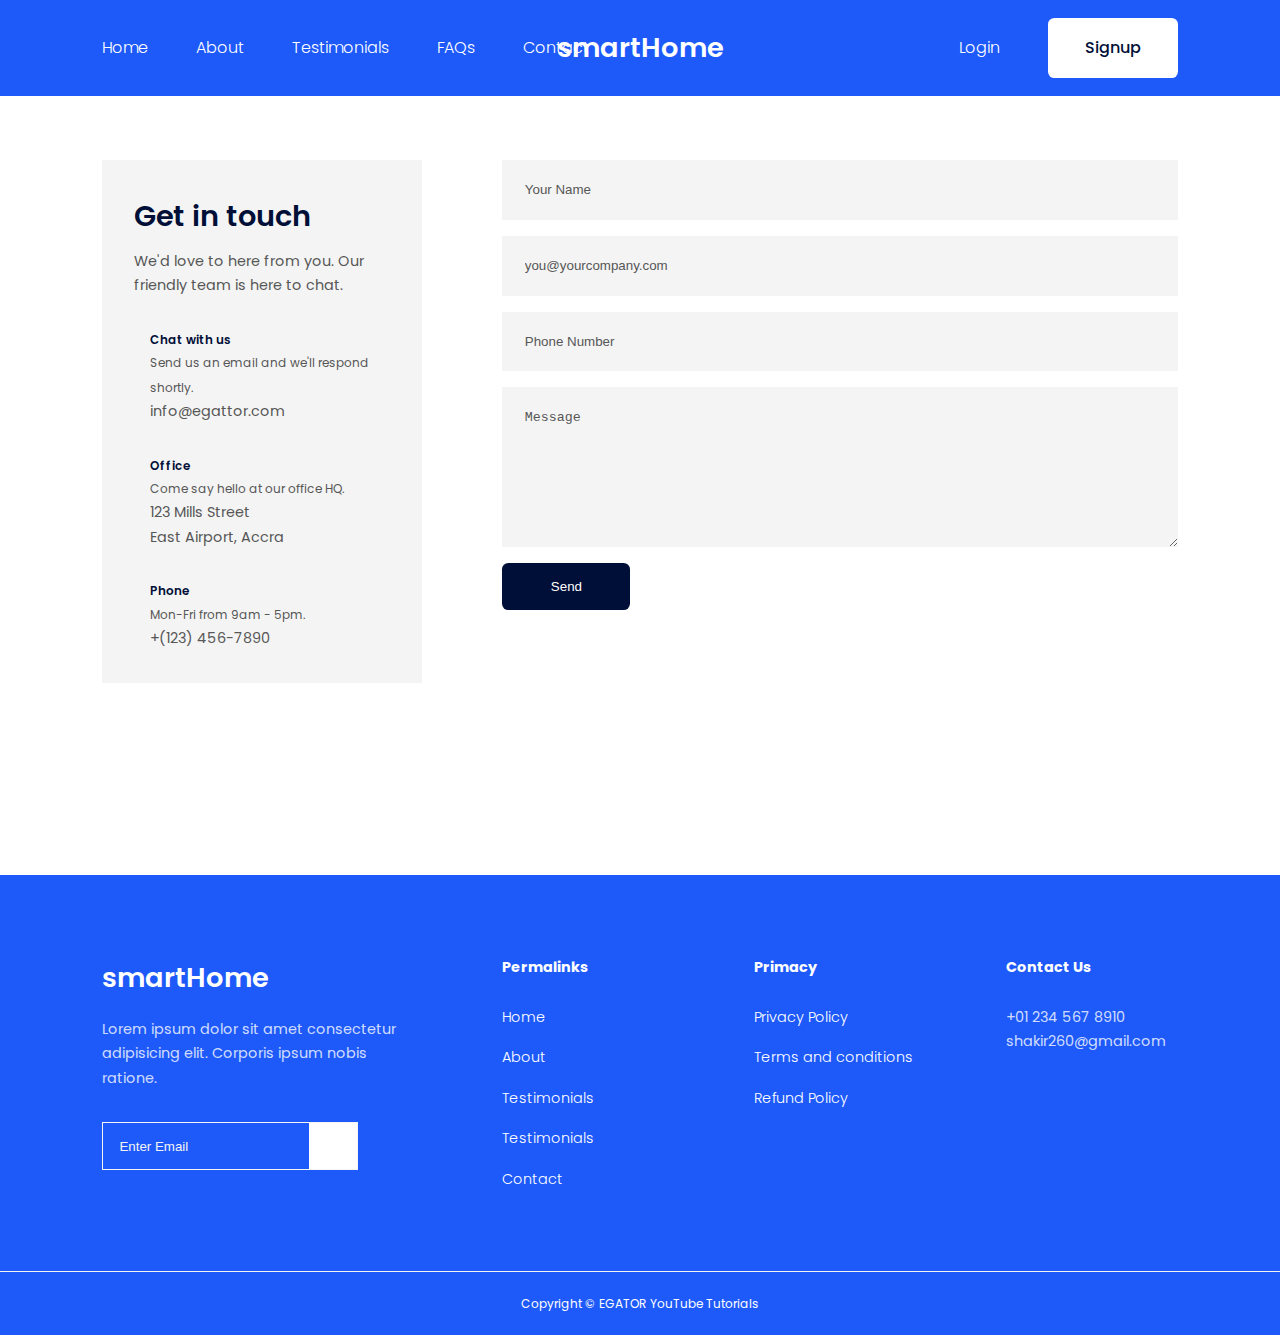
==== contact.html @ b2b1bc91 "first commit" ====
<!DOCTYPE html>
<html lang="en">
<head>
    <meta charset="UTF-8">
    <meta http-equiv="X-UA-Compatible" content="IE=edge">
    <meta name="viewport" content="width=device-width, initial-scale=1.0">
    <title>Responsive Smarthome Website using HTML, CSS & JavaScript</title>

    <!-- GOOGLE FONTS -->
    <link rel="preconnect" href="https://fonts.googleapis.com">
    <link rel="preconnect" href="https://fonts.gstatic.com" crossorigin>
    <link href="https://fonts.googleapis.com/css2?family=Poppins:ital,wght@0,300;0,400;0,500;0,600;0,700;0,800;0,900;1,300;1,400;1,500;1,600;1,700;1,800;1,900&display=swap" rel="stylesheet">

    <!-- ICONSCOUT CDN -->
    <link rel="stylesheet" href="https://unicons.iconscout.com/release/v2.1.6/css/unicons.css">


    <!--STYLESHEET-->
    <link rel="stylesheet" href="./stlyle.css">
    <link rel="stylesheet" href="./contact.css">
</head>
<body>
    <nav>
        <div class="container nav__container">
            <ul class="nav__items">
                <li><a href="index.html">Home</a></li>
                <li><a href="index.html#about">About</a></li>
                <li><a href="index.html#testimonials">Testimonials</a></li>
                <li><a href="index.html#faqs">FAQs</a></li>
                <li><a href="contact.html">Contact</a></li>
            </ul>

            <a href="index.html" class="nav__logo"><h3>smartHome</h3></a>

            <div class="nav__signin-signup">
                <a href="#">Login</a>
                <a href="#" class="btn">Signup</a>
            </div>

            <button id="menu-btn"><i class="uil uil-bars"></i></button>
            <button id="close-btn"><i class="uil uil-multiply"></i></button>
        </div>
    </nav>
    <!--================================== END OF NAVBAR ====================================-->







    <section id="contact">
        <div class="container">
            <aside>
              <h4>Get in touch</h4>
              <p>We'd love to here from you. Our friendly team is here to chat.</p>

              <div class="info">
                  <article>
                      <span class="icon"><i class="uil uil-envelope"></i></span>
                      <div class="details">
                          <h5>Chat with us</h5>
                          <small>Send us an email and we'll respond shortly.</small>
                          <p>info@egattor.com</p>
                      </div>
                  </article>
                  <article>
                      <span class="icon"><i class="uil uil-map-marker"></i></span>
                      <div class="details">
                          <h5>Office</h5>
                          <small>Come say hello at our office HQ.</small>
                          <p>123 Mills Street</p>
                          <p>East Airport, Accra</p>
                      </div>
                  </article>
                  <article>
                      <span class="icon"><i class="uil uil-phone"></i></span>
                      <div class="details">
                          <h5>Phone</h5>
                          <small>Mon-Fri from 9am - 5pm.</small>
                          <p>+(123) 456-7890</p>
                      </div>
                  </article>
              </div>
            </aside>
            
            <form action="https://formspree.io/f/meqnoerl" method="POST">
                <input type="text" name="Full Name" placeholder="Your Name" required>
                <input type="email" name="Email Address" placeholder="you@yourcompany.com" required>
                <input type="number" name="Phone Number" placeholder="Phone Number" required>
                <textarea name="Message" placeholder="Message" required></textarea>
                <button type="submit" class="btn">Send</button>
            </form>
        </div>
    </section>

    





    <footer>
        <div class="container footer__container">
          <div class="footer__1">
              <a href="index.html" class="footer__logo"><h3>smartHome</h3></a>
            <p>
              Lorem ipsum dolor sit amet consectetur adipisicing elit. Corporis
              ipsum nobis ratione.
            </p>
            <div class="footer__subscribe">
              <input type="email" placeholder="Enter Email" required />
              <button type="submit"><i class="uil uil-arrow-right"></i></button>
            </div>
          </div>
  
          <div class="footer__2">
            <h4>Permalinks</h4>
            <ul class="permalinks">
                <li><a href="index.html">Home</a></li>
                <li><a href="index.html#about">About</a></li>
                <li><a href="index.html#testimonials">Testimonials</a></li>
                <li><a href="index.html#faqs">Testimonials</a></li>
                <li><a href="contact.html">Contact</a></li>
            </ul>
          </div>
  
          <div class="footer__3">
            <h4>Primacy</h4>
            <ul class="privacy">
              <li><a href="#">Privacy Policy</a></li>
              <li><a href="#">Terms and conditions</a></li>
              <li><a href="#">Refund Policy</a></li>
            </ul>
          </div>
  
          <div class="footer__4">
            <h4>Contact Us</h4>
            <p>
              +01 234 567 8910<br />
              shakir260@gmail.com
            </p>
            <ul class="footer__socials">
              <li>
                <a href="#"><i class="uil uil-facebook-f"></i></a>
              </li>
              <li>
                <a href="#"><i class="uil uil-instagram-alt"></i></a>
              </li>
              <li>
                <a href="#"><i class="uil uil-twitter"></i></a>
              </li>
              <li>
                <a href="#"><i class="uil uil-linkedin-alt"></i></a>
              </li>
            </ul>
          </div>
        </div>
  
        <div class="copyright">
          <small>Copyright &copy; EGATOR YouTube Tutorials</small>
        </div>
      </footer>


<script src="./main.js"></script>
</body>
</html>
---- stlyle.css ----
:root {
  --color-primary: #1e5afa;
  --color-primary-variant: rgba(0, 0, 240, 0.2);
  --color-white: #fff;
  --color-light: #f4f4f4;
  --color-black: #000f37;
  --color-dark: #575757;

  --bottom-section-padding: 12rem;
  --bottom-section-padding-mobile: 8rem;

  --transition: all 400ms ease;

  --container-width: 84%;
  --container-width-tablet: 90%;
  --container-width-phone: 94%;
}

* {
  margin: 0;
  padding: 0;
  outline: 0;
  border: 0;
  box-sizing: border-box;
  text-decoration: none;
  list-style: none;
}

html {
  scroll-behavior: smooth;
}

body {
  font-family: "Poppins", sans-serif;
  color: var(--color-dark);
  line-height: 1.7;
  background: var(--color-white);
  /* background: black; */
}

.container {
  width: var(--container-width);
  margin: 0 auto;
}

h1 {
  font-size: 5.6rem;
  line-height: 1;
  color: var(--color-black);
}

h2 {
  font-size: 3rem;
  font-weight: 500;
  line-height: 1;
}

h3 {
  font-size: 2rem;
  font-weight: 600;
}

.lead {
  width: 63%;
  font-size: 1.1rem;
  font-weight: 400;
  line-height: 1.5;
  margin: 1.5rem auto 3rem;
}

a {
  color: var(--color-white);
  font-weight: 300;
}

img {
  width: 100%;
}

.btn {
  display: inline-block;
  padding: 1rem 2.3rem;
  background: var(--color-white);
  color: var(--color-black);
  font-weight: 500;
  border-radius: 0.4rem;
}

.btn-primary {
  background: var(--color-black);
  color: var(--color-white);
  transition: all 300ms ease;
  border: 1px solid transparent;
}

.btn-primary:hover {
  background: var(--color-white);
  color: var(--color-black);
  border-color: var(--color-black);
}

.avatar {
  width: 2.2rem;
  height: 2.2rem;
  border-radius: 50%;
  overflow: hidden;
}

section {
  max-width: 100vw;
  padding-bottom: var(--bottom-section-padding);
}

/* ================== NAVBAR ==================== */
nav {
  width: 100vw;
  height: 6rem;
  display: grid;
  place-items: center;
  position: fixed;
  top: 0;
  left: 0;
  z-index: 2;
}

.window-scroll {
  background: var(--color-primary);
  border-bottom: 1px solid var(--color-white);
  box-shadow: 0 1rem 1rem var(--color-primary-variant);
}

.nav__container {
  display: flex;
  justify-content: space-between;
  align-items: center;
}

nav button {
  display: none;
}

.nav__items {
  display: flex;
  gap: 3rem;
}

.nav__logo {
  position: absolute;
  top: 50%;
  left: 50%;
  transform: translate(-50%, -50%);
}

.nav__signin-signup {
  display: flex;
  align-items: center;
  gap: 3rem;
}

.nav__logo h3 {
  font-size: 1.7rem;
}

/* ================== HEADER ==================== */
header {
  background: url("./images/header\ bg.jpg") no-repeat top center/100vw;
  max-width: 100vw;
  text-align: center;
  padding-bottom: var(--bottom-section-padding);
}

.header__title {
  padding-top: 12rem;
  color: var(--color-white);
}

header p {
  color: rgba(255, 255, 255, 0.8);
  margin-bottom: 0;
}

.header__image {
  width: 92%;
  margin: 0 auto;
}

.cta {
  display: flex;
  justify-content: center;
  gap: 2rem;
}

.cta a {
  display: flex;
  align-items: center;
  gap: 1rem;
  text-align: left;
  font-weight: 400;
  background: #000;
  border-radius: 0.7rem;
  padding: 0.8rem 1.6rem;
}

.cta a:hover {
  background: var(--color-black);
  color: var(--color-white);
}

.cta .logo {
  width: 2rem;
}

.cta a h4 {
  font-weight: 500;
  font-size: 1.4rem;
}

.header__socials {
  position: absolute;
  left: 3rem;
  top: 38%;
  display: flex;
  flex-direction: column;
  gap: 1.5rem;
  font-size: 1.2rem;
}

.header__decorator-1 {
  position: absolute;
}

.header__decorator-2 {
  position: absolute;
  right: 0;
  margin-top: -24rem;
}

/* ================== ABOUT ==================== */
.about__title {
  text-align: center;
  margin-bottom: 5rem;
}

.about__article {
  display: grid;
  grid-template-columns: 1fr 1fr;
  gap: 5rem;
  align-items: center;
  margin-top: 3rem;
}

.about__article-title {
  color: var(--color-black);
  margin-bottom: 1.5rem;
}

.about__article .btn {
  margin-top: 2.4rem;
}

/* ================== CLIENTS ==================== */
#clients {
  text-align: center;
}

.clients__container {
  display: grid;
  grid-template-columns: repeat(4, 1fr);
  gap: 2rem;
}

.clients__container div {
  background: var(--color-light);
  display: grid;
  place-items: center;
  height: 8rem;
  padding: 3rem;
  transition: all 300ms ease;
}

.clients__container div:hover {
  background: var(--color-white);
}

/* ================== TESTIMONIALS ==================== */
#testimonials h1 {
  text-align: center;
}

.testimonials__container {
  display: grid;
  grid-template-columns: 1fr 1fr;
  gap: 1.2rem;
}

.testimonial {
  display: flex;
  flex-direction: column;
  gap: 1.4rem;
  background: var(--color-light);
  padding: 3rem;
  font-size: 0.88rem;
  border: 1px solid transparent;
  transition: all 300ms ease;
}

.testimonial:hover {
  background: var(--color-white);
  border-color: var(--color-primary);
  color: var(--color-primary);
  box-shadow: 0 2rem 2rem var(--color-primary-variant);
  z-index: 1;
}

.testimonial__client {
  display: flex;
  gap: 1rem;
}

/* ================== FAQs ==================== */
#faqs h1 {
  text-align: center;
  margin-bottom: 4rem;
}

.faqs__container {
  width: 44%;
  display: flex;
  flex-direction: column;
  gap: 1rem;
}

.faq {
  background: var(--color-light);
  padding: 2rem;
  display: flex;
  gap: 1rem;
  border: 1px solid #ddd;
  cursor: pointer;
}

.faq:hover {
  border-color: var(--color-primary);
  color: var(--color-primary);
}

.faq__icon i {
  font-size: 1.4rem;
  font-weight: 200;
}

.faq__question {
  font-size: 1.2rem;
  font-weight: 500;
}

.faq__answer {
  margin-top: 1rem;
  display: none;
}

.faq.open {
  border-color: var(--color-primary);
  color: var(--color-primary);
  box-shadow: 0 2rem 2rem var(--color-primary-variant);
  z-index: 1;
}

.faq.open .faq__answer {
  display: block;
}

/* ================== DOWNLOAD APP ==================== */
.downloadApp__container {
  display: grid;
  grid-template-columns: 1fr 1fr;
  align-items: center;
}

.downloadApp__content {
  display: flex;
  flex-direction: column;
  gap: 2rem;
}

#downloadApp .cta {
  justify-content: start;
  margin-top: 2rem;
}

/* ================== SUBSCRIBE ==================== */
.subscribe__container {
  background: var(--color-primary);
  color: var(--color-white);
  display: flex;
  align-items: center;
  padding: 4rem;
  height: 20rem;
  border-radius: 2rem;
}

.subscribe__text p {
  margin-top: 1.4rem;
  width: 80%;
}

/* ================== FOOTER ==================== */
footer {
  background: var(--color-primary);
  padding-top: 5rem;
  font-size: 0.9rem;
  color: rgba(255, 255, 255, 0.8);
}

.footer__container {
  display: grid;
  grid-template-columns: repeat(4, 1fr);
  justify-content: space-between;
  gap: 5rem;
}

.footer__container > div h4 {
  margin-bottom: 1.6rem;
  color: var(--color-white);
}

.footer__logo h3 {
  font-size: 1.7rem;
}

.footer__1 p {
  margin: 1rem 0 2rem;
  width: 20rem;
}

.footer__subscribe {
  background: transparent;
  border: 1px solid var(--color-light);
  display: flex;
  align-items: center;
  justify-content: space-between;
  height: 3rem;
  width: 80%;
}

.footer__subscribe input {
  background: transparent;
  color: var(--color-white);
  margin-left: 1rem;
}

.footer__subscribe input::placeholder {
  color: var(--color-light);
}

.footer__subscribe button {
  background: var(--color-white);
  color: var(--color-black);
  transition: all 300ms ease;
  width: 3rem;
  height: 100%;
  font-size: 1.2rem;
}

.footer__subscribe button:hover {
  background: var(--color-light);
  color: var(--color-primary);
  cursor: pointer;
}

footer ul li {
  margin-bottom: 1rem;
}

footer ul li a:hover {
  color: var(--color-white);
  text-decoration: underline;
}

.footer__4 p {
  margin-bottom: 1.6rem;
}

.footer__socials {
  display: flex;
  gap: 1rem;
  font-size: 1.4rem;
}

.copyright {
  text-align: center;
  margin-top: 4rem;
  padding: 1.2rem;
  color: var(--color-white);
  border-top: 1px solid var(--color-light);
}

/* ================== MEDIA QUERIES (TABLETS) ====================== */
@media screen and (max-width: 1024px) {
  .container {
    width: var(--container-width-tablet);
  }

  h1 {
    font-size: 4.2rem;
  }

  h2 {
    font-size: 2rem;
  }

  h3 {
    font-size: 1.9rem;
  }

  .lead {
    width: 72%;
    margin-bottom: 3rem;
  }

  section {
    padding-bottom: var(--bottom-section-padding-mobile);
  }

  /* =============== NAVBAR ================ */
  nav {
    background: var(--color-primary);
  }

  .nav__container {
    position: relative;
    width: 100vw;
  }

  .nav__logo {
    margin-left: 2rem;
    position: relative;
  }

  .nav__items {
    position: fixed;
    top: 6rem;
    right: 0;
    background: var(--color-white);
    height: max-content;
    width: 18rem;
    box-shadow: -2rem 2rem 3rem rgba(0, 0, 0, 0.2);
    flex-direction: column;
    gap: 0;
    z-index: 3;
    display: none;
  }

  .nav__items li {
    width: 100%;
    height: 6rem;
  }

  .nav__items li a {
    color: var(--color-black);
    width: 100%;
    height: 100%;
    display: block;
    padding-left: 3rem;
    display: flex;
    align-items: center;
    transition: all 400ms ease;
  }

  .nav__items li a:hover {
    background: var(--color-primary);
    color: var(--color-white);
  }

  .nav__signin-signup {
    display: none;
  }

  .nav__logo {
    position: relative;
    left: 0;
    transform: translate(0);
  }

  nav button {
    display: inline-block;
    margin-right: 1.4rem;
    background: transparent;
    color: var(--color-white);
    cursor: pointer;
  }

  nav button#close-btn {
    display: none;
  }

  nav button i {
    font-size: 2.4rem;
  }

  /* ================== HEADER ================= */
  header {
    padding-bottom: var(--bottom-section-padding-mobile);
    background: var(--color-primary);
  }

  .header__title {
    margin-bottom: 1.5rem;
  }

  .header__image {
    display: none;
  }

  .cta {
    margin-top: 3rem;
  }

  .header__socials {
    top: 24%;
    gap: 1rem;
    font-size: 1rem;
  }

  .header__decorator-2 {
    display: none;
  }

  /* ============== ABOUT ============ */
  #about {
    margin-top: 7rem;
  }

  .about__article {
    margin: 0 auto;
  }

  /* ==============  CLIENTS ============ */
  .clients__container {
    gap: 1rem;
  }

  /* ==============  TESTIMONIALS ============ */
  .testimonials__container {
    grid-template-columns: 1fr;
    gap: 1rem;
  }

  /* ==============  DOWNLOAD APP ============ */
  #downloadApp {
    text-align: center;
  }

  #downloadApp .cta {
    flex-direction: column;
    gap: 1rem;
    margin: 0 auto;
  }

  /* ==============  SUBSCRIBE ============ */
  .subscribe__container {
    flex-direction: column;
    height: auto;
    gap: 5rem;
    padding: 3rem;
    font-size: 1.2rem;
  }

  .subscribe__container p {
    width: 94%;
  }

  /* ==============  FOOTER ============ */
  .footer__container {
    grid-template-columns: 1fr 1fr;
  }
}

/* ===================== MEDIA QUERIES (PHONES) ==================== */
@media screen and (max-width: 600px) {
  html {
    font-size: 14px;
  }

  h1 {
    font-size: 3rem;
  }

  h2 {
    font-size: 1.8rem;
  }

  h3 {
    font-size: 1.4rem;
  }

  .lead {
    width: var(--container-width-phone);
  }

  /* ============== NAVBAR ================= */
  .nav__logo {
    margin-left: 1rem;
  }

  .nav__items li a {
    justify-content: center;
    padding: 0;
  }

  nav button {
    margin-right: 0.7rem;
  }

  /* ============== HEADER ================= */
  .header__title {
    padding-top: 11rem;
  }

  .cta {
    flex-direction: column;
    align-items: center;
    gap: 1rem;
  }

  .header__socials {
    display: none;
  }

  /* ============== ABOUT ================= */
  .about__article {
    grid-template-columns: 1fr;
    margin-top: 5rem;
    text-align: center;
    gap: 0;
  }

  .about__article:nth-child(2) .about__image {
    grid-row: 1;
  }

  /* ============== CLIENTS ================= */
  .clients__container {
    grid-template-columns: 1fr 1fr;
    gap: 8px;
  }

  /* ============== TESTIMONIALS ================= */
  .testimonial {
    padding: 1.4rem;
  }

  /* ============== FOOTER ================= */
  .footer__container {
    grid-template-columns: 1fr;
    text-align: center;
    gap: 2rem;
  }

  .footer__1 {
    width: var(--container-width-phone);
  }

  .footer__1 p {
    width: var(--container-width-phone);
    margin: 0 auto 3rem;
  }

  .footer__subscribe {
    display: none;
  }

  .footer__socials {
    justify-content: center;
  }
}
---- contact.css ----
nav {
  background: var(--color-primary);
}

#contact {
  padding-top: 10rem;
}

#contact .container {
  display: grid;
  grid-template-columns: 20rem auto;
  gap: 5rem;
}

#contact .container aside {
  background: var(--color-light);
  padding: 2rem;
  font-size: 0.9rem;
  color: var(--color-dark);
}

#contact .container aside h4 {
  color: var(--color-black);
  font-size: 1.8rem;
  margin-bottom: 0.5rem;
  font-weight: 600;
}

#contact aside article {
  display: flex;
  gap: 1rem;
  margin-top: 2rem;
}

#contact aside article:last-child {
  margin-bottom: 0;
}

#contact aside article i {
  color: var(--color-black);
  font-size: 1.2rem;
}

#contact aside article h5 {
  font-weight: 600;
  color: var(--color-black);
}

#contact form {
  display: flex;
  flex-direction: column;
  gap: 1rem;
}
#contact form input,
#contact textarea {
  padding: 1.4rem;
  background: var(--color-light);
}

#contact form input::placeholder,
#contact textarea::placeholder {
  color: var(--color-dark);
}

#contact form input:focus,
#contact textarea:focus {
  background: var(--color-black);
  color: var(--color-white);
}

#contact textarea {
  height: 10rem;
}

#contact form button {
  width: 8rem;
  background: var(--color-black);
  color: var(--color-white);
  cursor: pointer;
}

/* ================ MEDIA QUERIES =============== */
@media screen and (max-width: 600px) {
  #contact .container {
    grid-template-columns: 1fr;
    gap: 2rem;
  }
}
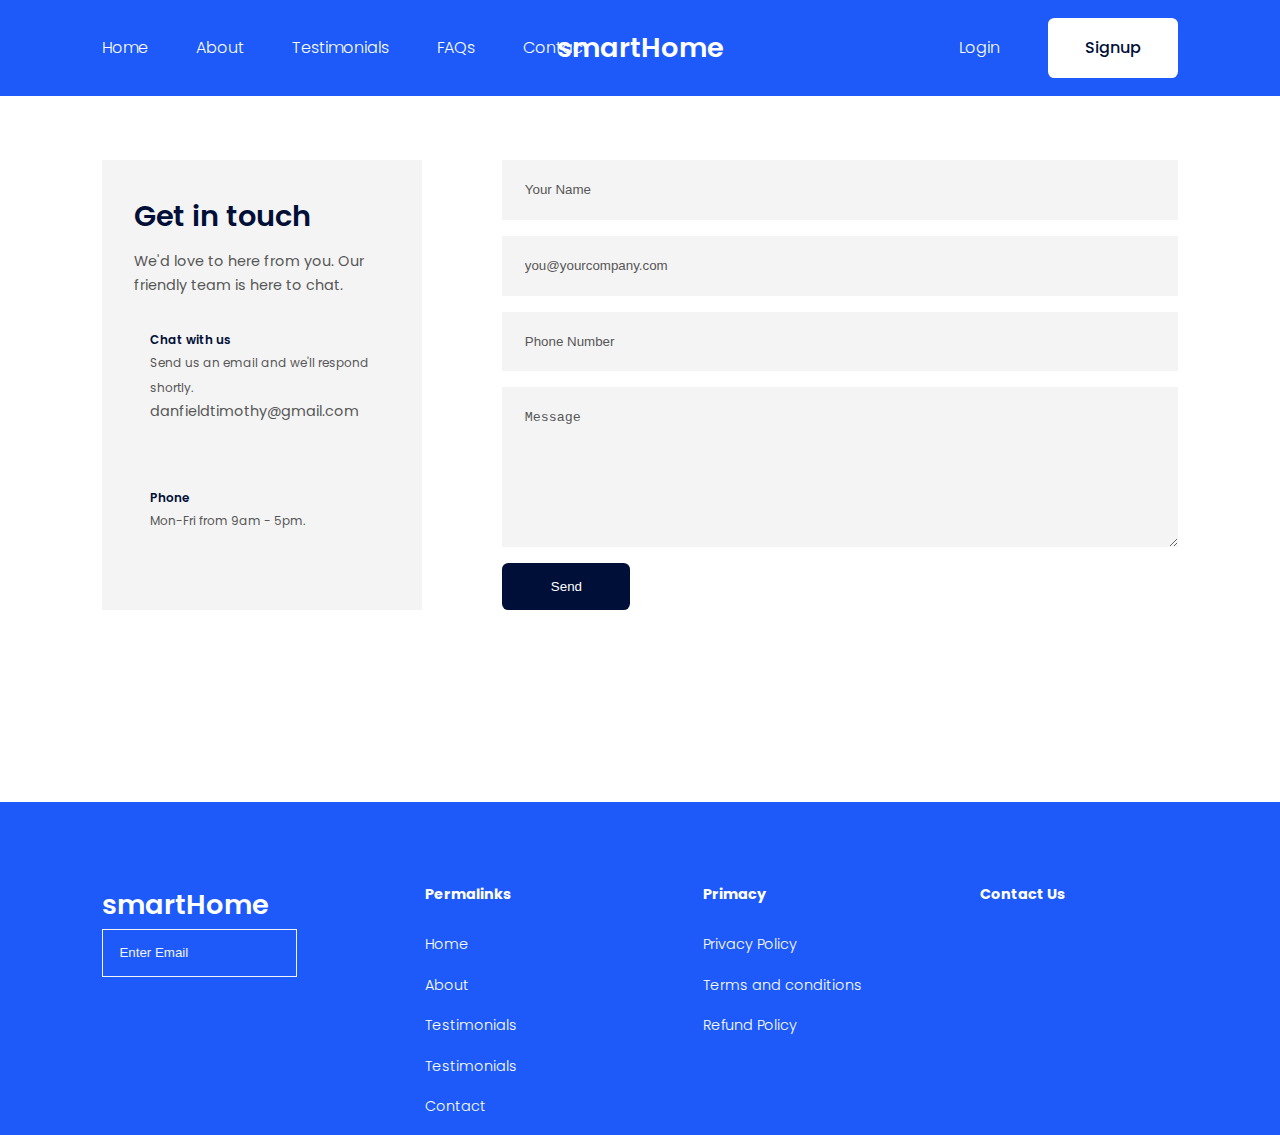
==== commit 939163ee: "Final Commit" ====
--- a/contact.html
+++ b/contact.html
@@ -61,16 +61,15 @@
                       <div class="details">
                           <h5>Chat with us</h5>
                           <small>Send us an email and we'll respond shortly.</small>
-                          <p>info@egattor.com</p>
+                          <p>danfieldtimothy@gmail.com</p>
                       </div>
                   </article>
                   <article>
                       <span class="icon"><i class="uil uil-map-marker"></i></span>
                       <div class="details">
-                          <h5>Office</h5>
-                          <small>Come say hello at our office HQ.</small>
-                          <p>123 Mills Street</p>
-                          <p>East Airport, Accra</p>
+                          
+                          
+                          
                       </div>
                   </article>
                   <article>
@@ -78,7 +77,7 @@
                       <div class="details">
                           <h5>Phone</h5>
                           <small>Mon-Fri from 9am - 5pm.</small>
-                          <p>+(123) 456-7890</p>
+                          
                       </div>
                   </article>
               </div>
@@ -104,10 +103,7 @@
         <div class="container footer__container">
           <div class="footer__1">
               <a href="index.html" class="footer__logo"><h3>smartHome</h3></a>
-            <p>
-              Lorem ipsum dolor sit amet consectetur adipisicing elit. Corporis
-              ipsum nobis ratione.
-            </p>
+           
             <div class="footer__subscribe">
               <input type="email" placeholder="Enter Email" required />
               <button type="submit"><i class="uil uil-arrow-right"></i></button>
@@ -136,30 +132,12 @@
   
           <div class="footer__4">
             <h4>Contact Us</h4>
-            <p>
-              +01 234 567 8910<br />
-              shakir260@gmail.com
-            </p>
-            <ul class="footer__socials">
-              <li>
-                <a href="#"><i class="uil uil-facebook-f"></i></a>
-              </li>
-              <li>
-                <a href="#"><i class="uil uil-instagram-alt"></i></a>
-              </li>
-              <li>
-                <a href="#"><i class="uil uil-twitter"></i></a>
-              </li>
-              <li>
-                <a href="#"><i class="uil uil-linkedin-alt"></i></a>
-              </li>
-            </ul>
+            
+            
           </div>
         </div>
   
-        <div class="copyright">
-          <small>Copyright &copy; EGATOR YouTube Tutorials</small>
-        </div>
+        
       </footer>
 
 
